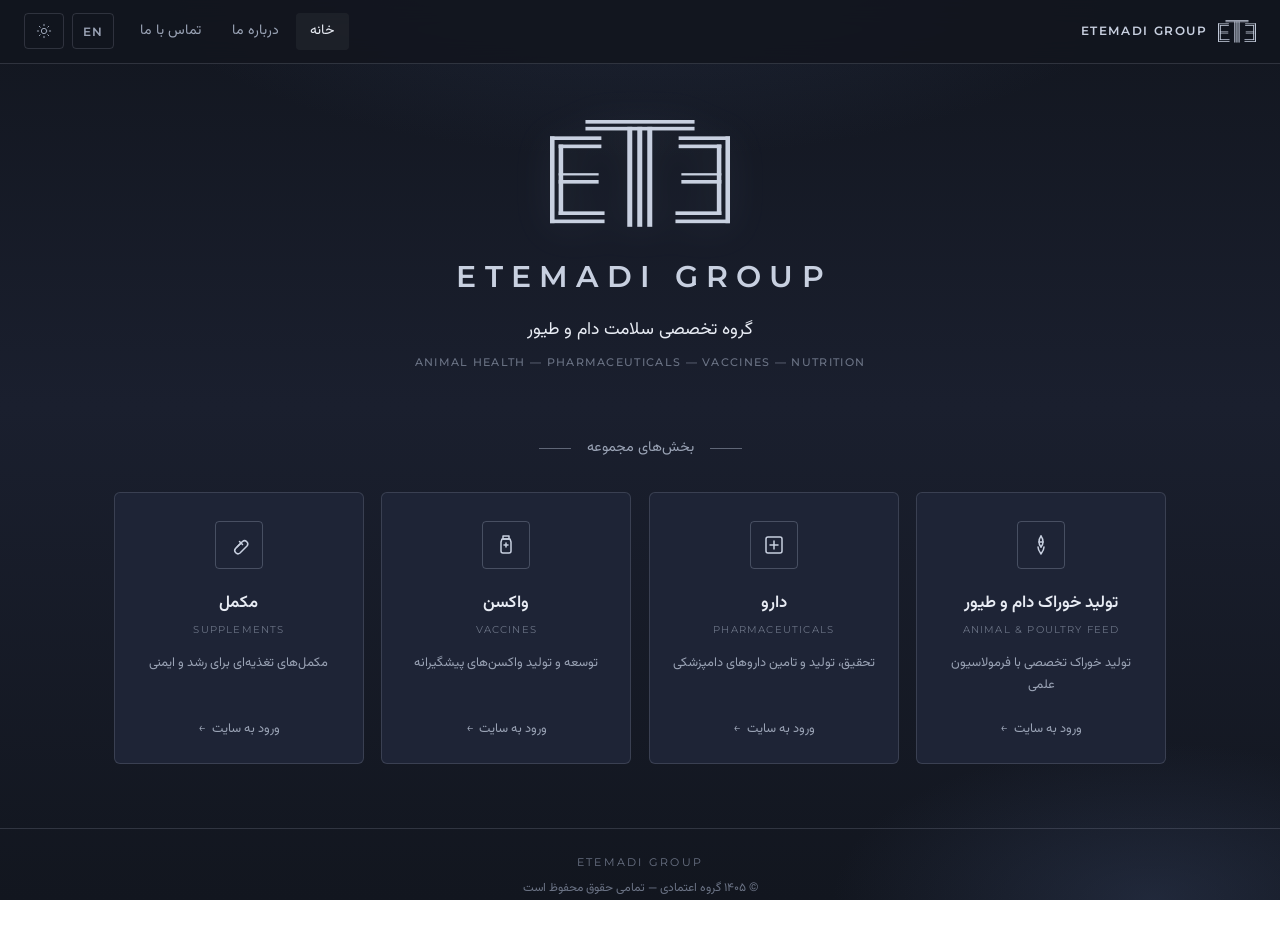
==== index.html @ 2804ebe1 "Add project" ====
﻿<!DOCTYPE html>
<html lang="fa" dir="rtl" data-theme="dark">
<head>
  <meta charset="UTF-8" />
  <meta name="viewport" content="width=device-width, initial-scale=1.0" />
  <title>گروه اعتمادی | Etemadi Group</title>
  <meta name="description" content="گروه تخصصی سلامت دام و طیور — دارو، واکسن، مکمل و خوراک دام و طیور" />
  <link rel="preconnect" href="https://fonts.googleapis.com" />
  <link rel="preconnect" href="https://fonts.gstatic.com" crossorigin />
  <link href="https://fonts.googleapis.com/css2?family=Montserrat:wght@400;500;600&family=Vazirmatn:wght@300;400;500;600;700&display=swap" rel="stylesheet" />
  <link rel="stylesheet" href="css/style.css" />
  <link rel="icon" href="assets/logo.svg" type="image/svg+xml" />
  <script>
    (function () {
      var t = localStorage.getItem("eg-theme");
      var l = localStorage.getItem("eg-lang");
      if (t === "light" || t === "dark") document.documentElement.setAttribute("data-theme", t);
      if (l === "en") { document.documentElement.lang = "en"; document.documentElement.dir = "ltr"; }
    })();
  </script>
</head>
<body data-page="home">
  <nav class="site-nav">
    <a href="index.html" class="nav-brand" aria-label="Etemadi Group">
      <svg class="logo-mark" viewBox="0 0 396 235" fill="currentColor" xmlns="http://www.w3.org/2000/svg" aria-hidden="true">
        <rect x="78" y="0" width="240" height="8"/><rect x="78" y="15" width="240" height="8"/>
        <rect x="170" y="15" width="11" height="220"/><rect x="192" y="15" width="11" height="220"/><rect x="214" y="15" width="11" height="220"/>
        <rect x="0" y="36" width="10" height="191"/><rect x="19" y="54" width="10" height="155"/>
        <rect x="0" y="36" width="113" height="8"/><rect x="19" y="54" width="94" height="8"/>
        <rect x="19" y="117" width="88" height="5"/><rect x="19" y="132" width="88" height="8"/>
        <rect x="19" y="201" width="101" height="8"/><rect x="0" y="219" width="120" height="8"/>
        <rect x="386" y="36" width="10" height="191"/><rect x="367" y="54" width="10" height="155"/>
        <rect x="283" y="36" width="113" height="8"/><rect x="283" y="54" width="94" height="8"/>
        <rect x="289" y="117" width="88" height="5"/><rect x="289" y="132" width="88" height="8"/>
        <rect x="276" y="201" width="101" height="8"/><rect x="276" y="219" width="120" height="8"/>
      </svg>
      <span data-i18n="brand.name">ETEMADI GROUP</span>
    </a>

    <div class="nav-end">
      <ul class="nav-links" id="navLinks">
        <li><a href="index.html" class="active" data-i18n="nav.home">خانه</a></li>
        <li><a href="about.html" data-i18n="nav.about">درباره ما</a></li>
        <li><a href="contact.html" data-i18n="nav.contact">تماس با ما</a></li>
      </ul>

      <div class="nav-controls">
        <button type="button" class="ctrl-btn" id="langToggle" title="Language">EN</button>
        <button type="button" class="ctrl-btn" id="themeToggle" aria-label="Theme">
          <svg viewBox="0 0 24 24" fill="none" stroke="currentColor" stroke-width="1.5" stroke-linecap="round" stroke-linejoin="round" data-theme-icon>
            <circle cx="12" cy="12" r="4"/>
            <path d="M12 2v2M12 20v2M4.93 4.93l1.41 1.41M17.66 17.66l1.41 1.41M2 12h2M20 12h2M4.93 19.07l1.41-1.41M17.66 6.34l1.41-1.41"/>
          </svg>
        </button>
        <button class="nav-toggle" type="button" id="navToggle" data-i18n-aria="nav.menu" aria-label="منو">☰</button>
      </div>
    </div>
  </nav>

  <header class="hero">
    <div class="logo-wrap">
      <svg class="logo-mark" viewBox="0 0 396 235" fill="currentColor" xmlns="http://www.w3.org/2000/svg" role="img" aria-label="Etemadi Group">
        <rect x="78" y="0" width="240" height="8"/><rect x="78" y="15" width="240" height="8"/>
        <rect x="170" y="15" width="11" height="220"/><rect x="192" y="15" width="11" height="220"/><rect x="214" y="15" width="11" height="220"/>
        <rect x="0" y="36" width="10" height="191"/><rect x="19" y="54" width="10" height="155"/>
        <rect x="0" y="36" width="113" height="8"/><rect x="19" y="54" width="94" height="8"/>
        <rect x="19" y="117" width="88" height="5"/><rect x="19" y="132" width="88" height="8"/>
        <rect x="19" y="201" width="101" height="8"/><rect x="0" y="219" width="120" height="8"/>
        <rect x="386" y="36" width="10" height="191"/><rect x="367" y="54" width="10" height="155"/>
        <rect x="283" y="36" width="113" height="8"/><rect x="283" y="54" width="94" height="8"/>
        <rect x="289" y="117" width="88" height="5"/><rect x="289" y="132" width="88" height="8"/>
        <rect x="276" y="201" width="101" height="8"/><rect x="276" y="219" width="120" height="8"/>
      </svg>
    </div>
    <h1 class="brand-name" data-i18n="brand.name">ETEMADI GROUP</h1>
    <p class="tagline" data-i18n="home.tagline">گروه تخصصی سلامت دام و طیور</p>
    <p class="tagline-sub" data-i18n="home.subtitle">Animal Health — Pharmaceuticals — Vaccines — Nutrition</p>
  </header>

  <main>
    <section class="section" aria-labelledby="sections-label">
      <div class="section-label" id="sections-label" data-i18n="home.sections">بخش‌های مجموعه</div>

      <div class="cards">
        <article class="card">
          <div class="card-icon" aria-hidden="true">
            <svg viewBox="0 0 24 24" fill="none" stroke="currentColor" stroke-width="1.5" stroke-linecap="round" stroke-linejoin="round">
              <path d="M12 3c-1.5 2-2 4-2 6 0 2 .5 3.5 2 5"/>
              <path d="M12 3c1.5 2 2 4 2 6 0 2-.5 3.5-2 5"/>
              <path d="M10 9h4"/>
              <path d="M9 14c0 3 1.5 5 3 7 1.5-2 3-4 3-7"/>
            </svg>
          </div>
          <h2 class="card-title" data-i18n="card.feed.title">تولید خوراک دام و طیور</h2>
          <p class="card-title-en">Animal &amp; Poultry Feed</p>
          <p class="card-desc" data-i18n="card.feed.desc">تولید خوراک تخصصی با فرمولاسیون علمی</p>
          <a class="card-link" href="contact.html"><span data-i18n="card.link">ورود به سایت</span> <span class="arrow"></span></a>
        </article>

        <article class="card">
          <div class="card-icon" aria-hidden="true">
            <svg viewBox="0 0 24 24" fill="none" stroke="currentColor" stroke-width="1.5" stroke-linecap="round" stroke-linejoin="round">
              <rect x="4" y="4" width="16" height="16" rx="2"/>
              <path d="M12 8v8M8 12h8"/>
            </svg>
          </div>
          <h2 class="card-title" data-i18n="card.pharma.title">دارو</h2>
          <p class="card-title-en">Pharmaceuticals</p>
          <p class="card-desc" data-i18n="card.pharma.desc">تحقیق، تولید و تامین داروهای دامپزشکی</p>
          <a class="card-link" href="contact.html"><span data-i18n="card.link">ورود به سایت</span> <span class="arrow"></span></a>
        </article>

        <article class="card">
          <div class="card-icon" aria-hidden="true">
            <svg viewBox="0 0 24 24" fill="none" stroke="currentColor" stroke-width="1.5" stroke-linecap="round" stroke-linejoin="round">
              <path d="M9 3h6v3H9z"/>
              <path d="M8 6h8l1 3v9a2 2 0 01-2 2H9a2 2 0 01-2-2V9l1-3z"/>
              <path d="M10 12h4M12 10v4"/>
            </svg>
          </div>
          <h2 class="card-title" data-i18n="card.vaccine.title">واکسن</h2>
          <p class="card-title-en">Vaccines</p>
          <p class="card-desc" data-i18n="card.vaccine.desc">توسعه و تولید واکسن‌های پیشگیرانه</p>
          <a class="card-link" href="contact.html"><span data-i18n="card.link">ورود به سایت</span> <span class="arrow"></span></a>
        </article>

        <article class="card">
          <div class="card-icon" aria-hidden="true">
            <svg viewBox="0 0 24 24" fill="none" stroke="currentColor" stroke-width="1.5" stroke-linecap="round" stroke-linejoin="round">
              <path d="M8.5 15.5l7-7a3.2 3.2 0 014.5 4.5l-7 7a3.2 3.2 0 01-4.5-4.5z"/>
              <path d="M10.2 13.8l3-3"/>
              <path d="M12.5 8.5l3 3"/>
              <circle cx="9.2" cy="14.8" r="0.55" fill="currentColor" stroke="none"/>
              <circle cx="10.6" cy="13.4" r="0.55" fill="currentColor" stroke="none"/>
              <circle cx="12" cy="12" r="0.55" fill="currentColor" stroke="none"/>
            </svg>
          </div>
          <h2 class="card-title" data-i18n="card.supp.title">مکمل</h2>
          <p class="card-title-en">Supplements</p>
          <p class="card-desc" data-i18n="card.supp.desc">مکمل‌های تغذیه‌ای برای رشد و ایمنی</p>
          <a class="card-link" href="contact.html"><span data-i18n="card.link">ورود به سایت</span> <span class="arrow"></span></a>
        </article>
      </div>
    </section>
  </main>

  <footer class="site-footer">
    <p class="footer-brand">ETEMADI GROUP</p>
    <p class="footer-copy" data-i18n="footer.copy">© ۱۴۰۵ گروه اعتمادی — تمامی حقوق محفوظ است</p>
  </footer>

  <script src="js/app.js"></script>
</body>
</html>
---- css/style.css ----
/* Dark theme — navy / charcoal (original) */
:root,
[data-theme="dark"] {
  --bg: #1a1f2e;
  --bg-deep: #12161f;
  --bg-card: #1e2436;
  --bg-nav: rgba(18, 22, 31, 0.9);
  --border: rgba(180, 190, 210, 0.18);
  --border-hover: rgba(200, 210, 230, 0.4);
  --text: #e8ecf4;
  --text-muted: #9aa3b5;
  --text-dim: #6b7385;
  --accent: #c8d0e0;
  --icon-frame: rgba(180, 190, 210, 0.28);
  --btn-bg: #c8d0e0;
  --btn-text: #12161f;
  --glow: rgba(60, 75, 110, 0.35);
  --shadow: rgba(0, 0, 0, 0.35);
  --success: #8fbf9a;
}

/* Light theme */
[data-theme="light"] {
  --bg: #eef1f6;
  --bg-deep: #e2e6ee;
  --bg-card: #ffffff;
  --bg-nav: rgba(255, 255, 255, 0.92);
  --border: rgba(26, 31, 46, 0.12);
  --border-hover: rgba(26, 31, 46, 0.28);
  --text: #1a1f2e;
  --text-muted: #4a5368;
  --text-dim: #7a8498;
  --accent: #1a1f2e;
  --icon-frame: rgba(26, 31, 46, 0.2);
  --btn-bg: #1a1f2e;
  --btn-text: #eef1f6;
  --glow: rgba(60, 75, 110, 0.1);
  --shadow: rgba(26, 31, 46, 0.12);
  --success: #2d6a4f;
}

:root {
  --max: 1100px;
  --nav-h: 64px;
}

*,
*::before,
*::after {
  box-sizing: border-box;
  margin: 0;
  padding: 0;
}

html {
  scroll-behavior: smooth;
}

body {
  font-family: "Vazirmatn", "Montserrat", "Segoe UI", sans-serif;
  background:
    radial-gradient(ellipse 80% 50% at 50% -10%, var(--glow), transparent 55%),
    radial-gradient(ellipse 50% 35% at 90% 100%, var(--glow), transparent 50%),
    linear-gradient(180deg, var(--bg-deep) 0%, var(--bg) 45%, var(--bg-deep) 100%);
  background-attachment: fixed;
  color: var(--text);
  min-height: 100vh;
  line-height: 1.7;
  transition: background 0.35s ease, color 0.25s ease;
}

html[dir="ltr"] body {
  font-family: "Montserrat", "Vazirmatn", "Segoe UI", sans-serif;
}

a {
  color: inherit;
  text-decoration: none;
}

img {
  max-width: 100%;
  display: block;
}

/* ——— Nav ——— */
.site-nav {
  position: sticky;
  top: 0;
  z-index: 100;
  height: var(--nav-h);
  display: flex;
  align-items: center;
  justify-content: space-between;
  gap: 1rem;
  padding: 0 1.5rem;
  background: var(--bg-nav);
  backdrop-filter: blur(12px);
  border-bottom: 1px solid var(--border);
  transition: background 0.3s, border-color 0.3s;
}

.nav-brand {
  display: flex;
  align-items: center;
  gap: 0.65rem;
  font-family: "Montserrat", sans-serif;
  font-size: 0.72rem;
  letter-spacing: 0.14em;
  font-weight: 600;
  color: var(--accent);
  flex-shrink: 0;
}

.nav-brand .logo-mark {
  width: 38px;
  height: auto;
  color: var(--accent);
  display: block;
  flex-shrink: 0;
}

.nav-controls {
  display: flex;
  align-items: center;
  gap: 0.5rem;
}

.nav-links {
  display: flex;
  list-style: none;
  gap: 0.15rem;
}

.nav-links a {
  display: block;
  padding: 0.4rem 0.9rem;
  font-size: 0.88rem;
  color: var(--text-muted);
  border-radius: 4px;
  transition: color 0.2s, background 0.2s;
}

.nav-links a:hover,
.nav-links a.active {
  color: var(--text);
  background: rgba(128, 128, 128, 0.1);
}

.ctrl-btn {
  display: inline-flex;
  align-items: center;
  justify-content: center;
  gap: 0.3rem;
  min-width: 40px;
  height: 36px;
  padding: 0 0.65rem;
  background: transparent;
  border: 1px solid var(--border);
  border-radius: 4px;
  color: var(--text-muted);
  font-family: "Montserrat", "Vazirmatn", sans-serif;
  font-size: 0.75rem;
  font-weight: 600;
  letter-spacing: 0.04em;
  cursor: pointer;
  transition: color 0.2s, border-color 0.2s, background 0.2s;
}

.ctrl-btn:hover {
  color: var(--text);
  border-color: var(--border-hover);
}

.ctrl-btn svg {
  width: 16px;
  height: 16px;
}

.nav-toggle {
  display: none;
  background: none;
  border: 1px solid var(--border);
  color: var(--text);
  width: 40px;
  height: 36px;
  border-radius: 4px;
  cursor: pointer;
  font-size: 1.15rem;
}

.nav-end {
  display: flex;
  align-items: center;
  gap: 0.75rem;
}

/* ——— Hero ——— */
.hero {
  text-align: center;
  padding: 3.5rem 1.5rem 2rem;
  animation: fadeUp 0.8s ease both;
}

.logo-wrap {
  margin-bottom: 1.5rem;
}

.logo-wrap .logo-mark {
  width: min(180px, 46vw);
  height: auto;
  margin: 0 auto;
  color: var(--accent);
  display: block;
  filter: drop-shadow(0 4px 18px rgba(180, 200, 230, 0.12));
  animation: logoIn 0.9s ease both;
}

[data-theme="light"] .logo-wrap .logo-mark {
  filter: drop-shadow(0 4px 16px rgba(26, 31, 46, 0.12));
}

.brand-name {
  font-family: "Montserrat", sans-serif;
  font-size: clamp(1.35rem, 3.2vw, 1.85rem);
  font-weight: 600;
  letter-spacing: 0.28em;
  color: var(--accent);
  margin-bottom: 0.85rem;
  padding-inline-end: 0.28em;
}

.tagline {
  font-size: clamp(0.95rem, 2vw, 1.1rem);
  color: var(--text);
  font-weight: 400;
  margin-bottom: 0.55rem;
}

.tagline-sub {
  font-family: "Montserrat", sans-serif;
  font-size: 0.68rem;
  letter-spacing: 0.16em;
  color: var(--text-dim);
  font-weight: 500;
  text-transform: uppercase;
}

html[lang="fa"] .tagline-sub {
  letter-spacing: 0.12em;
}

/* ——— Sections ——— */
.section {
  max-width: var(--max);
  margin: 0 auto;
  padding: 2rem 1.5rem 4rem;
}

.section-label {
  display: flex;
  align-items: center;
  justify-content: center;
  gap: 1rem;
  margin-bottom: 2rem;
  color: var(--text-muted);
  font-size: 0.9rem;
}

.section-label::before,
.section-label::after {
  content: "";
  width: 32px;
  height: 1px;
  background: var(--border-hover);
}

/* ——— Cards ——— */
.cards {
  display: grid;
  grid-template-columns: repeat(4, 1fr);
  gap: 1.1rem;
}

.card {
  background: var(--bg-card);
  border: 1px solid var(--border);
  border-radius: 6px;
  padding: 1.75rem 1.25rem 1.4rem;
  display: flex;
  flex-direction: column;
  align-items: center;
  text-align: center;
  transition: border-color 0.25s, transform 0.25s, box-shadow 0.25s, background 0.3s;
  animation: fadeUp 0.7s ease both;
}

.card:nth-child(1) { animation-delay: 0.1s; }
.card:nth-child(2) { animation-delay: 0.2s; }
.card:nth-child(3) { animation-delay: 0.3s; }
.card:nth-child(4) { animation-delay: 0.4s; }

.card:hover {
  border-color: var(--border-hover);
  transform: translateY(-4px);
  box-shadow: 0 12px 32px var(--shadow);
}

.card-icon {
  width: 48px;
  height: 48px;
  border: 1px solid var(--icon-frame);
  border-radius: 4px;
  display: flex;
  align-items: center;
  justify-content: center;
  margin-bottom: 1.25rem;
  color: var(--accent);
}

.card-icon svg {
  width: 24px;
  height: 24px;
}

.card-title {
  font-size: 1.05rem;
  font-weight: 600;
  margin-bottom: 0.2rem;
}

.card-title-en {
  font-family: "Montserrat", sans-serif;
  font-size: 0.62rem;
  letter-spacing: 0.12em;
  color: var(--text-dim);
  margin-bottom: 0.85rem;
  text-transform: uppercase;
}

html[lang="en"] .card-title-en {
  display: none;
}

.card-desc {
  font-size: 0.8rem;
  color: var(--text-muted);
  line-height: 1.75;
  margin-bottom: 1.4rem;
  flex: 1;
}

.card-link {
  font-size: 0.8rem;
  color: var(--text-muted);
  display: inline-flex;
  align-items: center;
  gap: 0.35rem;
  transition: color 0.2s;
}

.card:hover .card-link {
  color: var(--text);
}

html[dir="ltr"] .card-link .arrow::before {
  content: "→";
}

html[dir="rtl"] .card-link .arrow::before {
  content: "←";
}

/* ——— Inner pages ——— */
.page-hero {
  text-align: center;
  padding: 3.5rem 1.5rem 1.5rem;
  animation: fadeUp 0.7s ease both;
}

.page-hero h1 {
  font-size: clamp(1.4rem, 3vw, 1.85rem);
  font-weight: 600;
  margin-bottom: 0.5rem;
}

.page-hero p {
  color: var(--text-muted);
  font-size: 0.95rem;
  max-width: 480px;
  margin: 0 auto;
}

.page-content {
  max-width: 720px;
  margin: 0 auto;
  padding: 1.5rem 1.5rem 4rem;
  animation: fadeUp 0.8s ease 0.15s both;
}

.about-block {
  border: 1px solid var(--border);
  background: var(--bg-card);
  border-radius: 6px;
  padding: 2rem 2.25rem;
  margin-bottom: 1.25rem;
  transition: background 0.3s, border-color 0.3s;
}

.about-block h2 {
  font-size: 1.1rem;
  font-weight: 600;
  margin-bottom: 0.75rem;
  color: var(--accent);
}

.about-block p {
  color: var(--text-muted);
  font-size: 0.92rem;
  line-height: 1.9;
}

.about-list {
  list-style: none;
  display: grid;
  gap: 0.65rem;
  margin-top: 0.5rem;
}

.about-list li {
  color: var(--text-muted);
  font-size: 0.9rem;
  padding-inline-start: 1.1rem;
  position: relative;
}

.about-list li::before {
  content: "";
  position: absolute;
  inset-inline-start: 0;
  top: 0.55em;
  width: 5px;
  height: 5px;
  border-radius: 50%;
  background: var(--accent);
  opacity: 0.6;
}

/* ——— Contact ——— */
.contact-grid {
  display: grid;
  grid-template-columns: 1fr 1fr;
  gap: 1.25rem;
  max-width: 900px;
  margin: 0 auto;
  padding: 1.5rem 1.5rem 4rem;
}

.contact-info,
.contact-form-wrap {
  border: 1px solid var(--border);
  background: var(--bg-card);
  border-radius: 6px;
  padding: 2rem;
  animation: fadeUp 0.7s ease both;
  transition: background 0.3s, border-color 0.3s;
}

.contact-form-wrap {
  animation-delay: 0.15s;
}

.contact-info h2,
.contact-form-wrap h2 {
  font-size: 1.05rem;
  margin-bottom: 1.25rem;
  color: var(--accent);
}

.info-item {
  display: flex;
  gap: 0.9rem;
  margin-bottom: 1.35rem;
  align-items: flex-start;
}

.info-item:last-child {
  margin-bottom: 0;
}

.info-icon {
  width: 40px;
  height: 40px;
  border: 1px solid var(--icon-frame);
  border-radius: 4px;
  display: flex;
  align-items: center;
  justify-content: center;
  flex-shrink: 0;
  color: var(--accent);
}

.info-icon svg {
  width: 18px;
  height: 18px;
}

.info-label {
  font-size: 0.75rem;
  color: var(--text-dim);
  margin-bottom: 0.15rem;
}

.info-value {
  font-size: 0.9rem;
  color: var(--text);
}

.info-value.ltr {
  direction: ltr;
  unicode-bidi: embed;
}

.form-group {
  margin-bottom: 1rem;
}

.form-group label {
  display: block;
  font-size: 0.8rem;
  color: var(--text-muted);
  margin-bottom: 0.35rem;
}

.form-group input,
.form-group textarea {
  width: 100%;
  background: var(--bg-deep);
  border: 1px solid var(--border);
  border-radius: 4px;
  padding: 0.7rem 0.9rem;
  color: var(--text);
  font-family: inherit;
  font-size: 0.9rem;
  outline: none;
  transition: border-color 0.2s, background 0.3s;
}

.form-group input:focus,
.form-group textarea:focus {
  border-color: var(--border-hover);
}

.form-group textarea {
  min-height: 120px;
  resize: vertical;
}

.btn {
  display: inline-block;
  background: var(--btn-bg);
  color: var(--btn-text);
  border: none;
  border-radius: 4px;
  padding: 0.7rem 1.75rem;
  font-family: inherit;
  font-size: 0.9rem;
  font-weight: 600;
  cursor: pointer;
  transition: opacity 0.2s, transform 0.2s;
}

.btn:hover {
  opacity: 0.9;
  transform: translateY(-1px);
}

.form-note {
  margin-top: 0.85rem;
  font-size: 0.75rem;
  color: var(--text-dim);
}

.form-note.ok {
  color: var(--success);
}

/* ——— Footer ——— */
.site-footer {
  text-align: center;
  padding: 1.5rem 1rem 2rem;
  border-top: 1px solid var(--border);
}

.footer-nav {
  display: flex;
  justify-content: center;
  gap: 1.5rem;
  margin-bottom: 1.25rem;
  list-style: none;
}

.footer-nav a {
  font-size: 0.8rem;
  color: var(--text-muted);
  transition: color 0.2s;
}

.footer-nav a:hover {
  color: var(--text);
}

.footer-brand {
  font-family: "Montserrat", sans-serif;
  font-size: 0.7rem;
  letter-spacing: 0.2em;
  color: var(--text-dim);
  margin-bottom: 0.35rem;
}

.footer-copy {
  font-size: 0.75rem;
  color: var(--text-dim);
}

/* ——— Animations ——— */
@keyframes fadeUp {
  from {
    opacity: 0;
    transform: translateY(16px);
  }
  to {
    opacity: 1;
    transform: translateY(0);
  }
}

@keyframes logoIn {
  from {
    opacity: 0;
    transform: scale(0.92);
  }
  to {
    opacity: 1;
    transform: scale(1);
  }
}

/* ——— Responsive ——— */
@media (max-width: 900px) {
  .cards {
    grid-template-columns: repeat(2, 1fr);
  }

  .contact-grid {
    grid-template-columns: 1fr;
  }
}

@media (max-width: 700px) {
  .site-nav {
    padding: 0 0.85rem;
    flex-wrap: wrap;
    height: auto;
    min-height: var(--nav-h);
    padding-block: 0.65rem;
  }

  .nav-end {
    margin-inline-start: auto;
  }

  .nav-toggle {
    display: flex;
    align-items: center;
    justify-content: center;
  }

  .nav-links {
    display: none;
    width: 100%;
    order: 3;
    flex-direction: column;
    padding-top: 0.5rem;
    border-top: 1px solid var(--border);
    margin-top: 0.5rem;
  }

  .nav-links.open {
    display: flex;
  }

  .nav-links a {
    padding: 0.7rem 0.85rem;
  }

  .nav-brand span {
    display: none;
  }

  .cards {
    grid-template-columns: 1fr;
    max-width: 340px;
    margin: 0 auto;
  }

  .hero {
    padding-top: 2.5rem;
  }

  .about-block {
    padding: 1.5rem;
  }

  .brand-name {
    letter-spacing: 0.16em;
  }
}
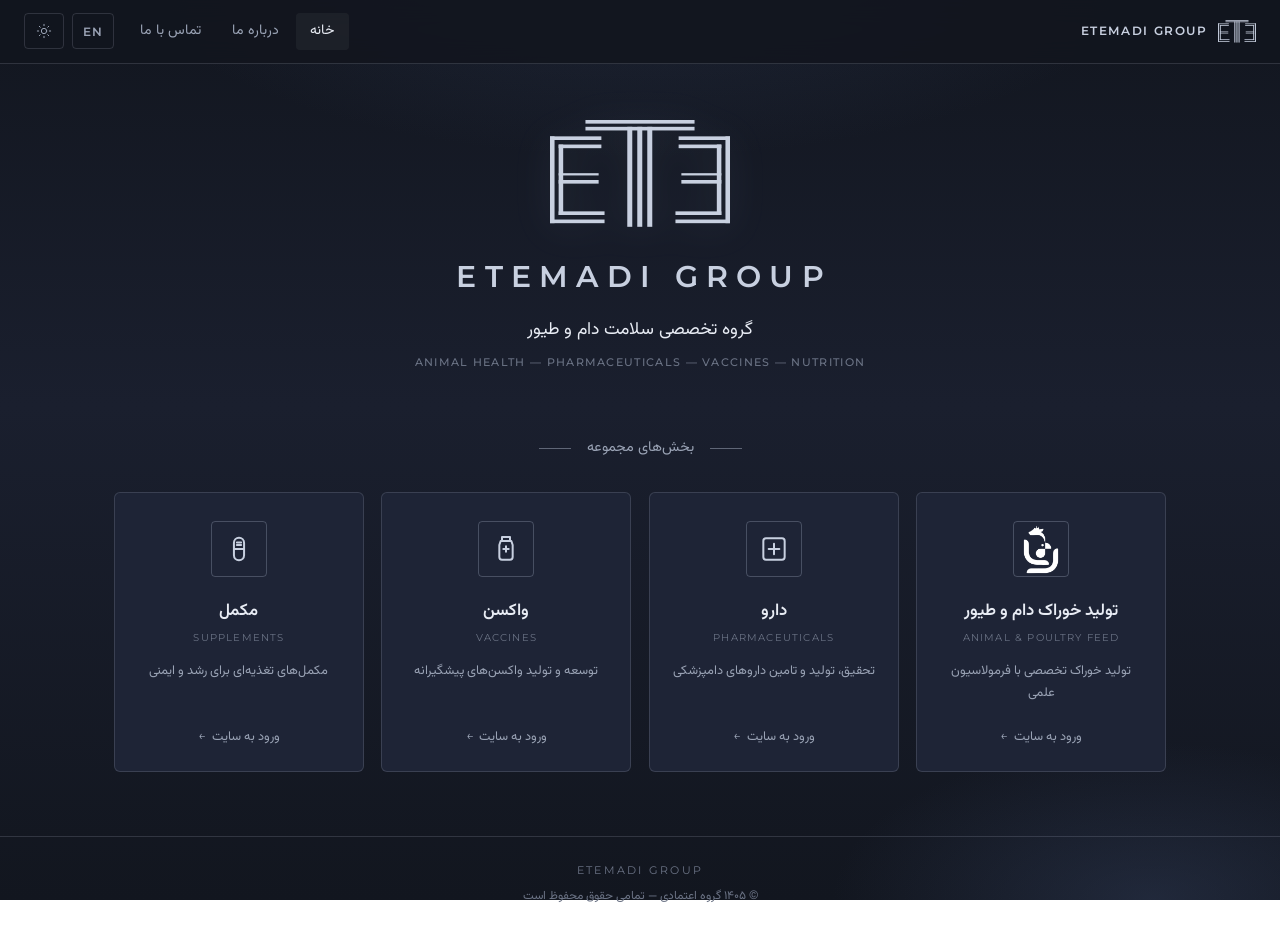
==== commit 6c0c5fa1: "change icon" ====
--- a/index.html
+++ b/index.html
@@ -1,154 +1,249 @@
-﻿<!DOCTYPE html>
+﻿<!doctype html>
 <html lang="fa" dir="rtl" data-theme="dark">
-<head>
-  <meta charset="UTF-8" />
-  <meta name="viewport" content="width=device-width, initial-scale=1.0" />
-  <title>گروه اعتمادی | Etemadi Group</title>
-  <meta name="description" content="گروه تخصصی سلامت دام و طیور — دارو، واکسن، مکمل و خوراک دام و طیور" />
-  <link rel="preconnect" href="https://fonts.googleapis.com" />
-  <link rel="preconnect" href="https://fonts.gstatic.com" crossorigin />
-  <link href="https://fonts.googleapis.com/css2?family=Montserrat:wght@400;500;600&family=Vazirmatn:wght@300;400;500;600;700&display=swap" rel="stylesheet" />
-  <link rel="stylesheet" href="css/style.css" />
-  <link rel="icon" href="assets/logo.svg" type="image/svg+xml" />
-  <script>
-    (function () {
-      var t = localStorage.getItem("eg-theme");
-      var l = localStorage.getItem("eg-lang");
-      if (t === "light" || t === "dark") document.documentElement.setAttribute("data-theme", t);
-      if (l === "en") { document.documentElement.lang = "en"; document.documentElement.dir = "ltr"; }
-    })();
-  </script>
-</head>
-<body data-page="home">
-  <nav class="site-nav">
-    <a href="index.html" class="nav-brand" aria-label="Etemadi Group">
-      <svg class="logo-mark" viewBox="0 0 396 235" fill="currentColor" xmlns="http://www.w3.org/2000/svg" aria-hidden="true">
-        <rect x="78" y="0" width="240" height="8"/><rect x="78" y="15" width="240" height="8"/>
-        <rect x="170" y="15" width="11" height="220"/><rect x="192" y="15" width="11" height="220"/><rect x="214" y="15" width="11" height="220"/>
-        <rect x="0" y="36" width="10" height="191"/><rect x="19" y="54" width="10" height="155"/>
-        <rect x="0" y="36" width="113" height="8"/><rect x="19" y="54" width="94" height="8"/>
-        <rect x="19" y="117" width="88" height="5"/><rect x="19" y="132" width="88" height="8"/>
-        <rect x="19" y="201" width="101" height="8"/><rect x="0" y="219" width="120" height="8"/>
-        <rect x="386" y="36" width="10" height="191"/><rect x="367" y="54" width="10" height="155"/>
-        <rect x="283" y="36" width="113" height="8"/><rect x="283" y="54" width="94" height="8"/>
-        <rect x="289" y="117" width="88" height="5"/><rect x="289" y="132" width="88" height="8"/>
-        <rect x="276" y="201" width="101" height="8"/><rect x="276" y="219" width="120" height="8"/>
-      </svg>
-      <span data-i18n="brand.name">ETEMADI GROUP</span>
-    </a>
-
-    <div class="nav-end">
-      <ul class="nav-links" id="navLinks">
-        <li><a href="index.html" class="active" data-i18n="nav.home">خانه</a></li>
-        <li><a href="about.html" data-i18n="nav.about">درباره ما</a></li>
-        <li><a href="contact.html" data-i18n="nav.contact">تماس با ما</a></li>
-      </ul>
-
-      <div class="nav-controls">
-        <button type="button" class="ctrl-btn" id="langToggle" title="Language">EN</button>
-        <button type="button" class="ctrl-btn" id="themeToggle" aria-label="Theme">
-          <svg viewBox="0 0 24 24" fill="none" stroke="currentColor" stroke-width="1.5" stroke-linecap="round" stroke-linejoin="round" data-theme-icon>
-            <circle cx="12" cy="12" r="4"/>
-            <path d="M12 2v2M12 20v2M4.93 4.93l1.41 1.41M17.66 17.66l1.41 1.41M2 12h2M20 12h2M4.93 19.07l1.41-1.41M17.66 6.34l1.41-1.41"/>
-          </svg>
-        </button>
-        <button class="nav-toggle" type="button" id="navToggle" data-i18n-aria="nav.menu" aria-label="منو">☰</button>
+  <head>
+    <meta charset="UTF-8" />
+    <meta name="viewport" content="width=device-width, initial-scale=1.0" />
+    <title>گروه اعتمادی | Etemadi Group</title>
+    <meta
+      name="description"
+      content="گروه تخصصی سلامت دام و طیور — دارو، واکسن، مکمل و خوراک دام و طیور"
+    />
+    <link rel="preconnect" href="https://fonts.googleapis.com" />
+    <link rel="preconnect" href="https://fonts.gstatic.com" crossorigin />
+    <link
+      href="https://fonts.googleapis.com/css2?family=Montserrat:wght@400;500;600&family=Vazirmatn:wght@300;400;500;600;700&display=swap"
+      rel="stylesheet"
+    />
+    <link rel="stylesheet" href="css/style.css" />
+    <link rel="icon" href="assets/logo.svg" type="image/svg+xml" />
+    <script>
+      (function () {
+        var t = localStorage.getItem("eg-theme");
+        var l = localStorage.getItem("eg-lang");
+        if (t === "light" || t === "dark") document.documentElement.setAttribute("data-theme", t);
+        if (l === "en") {
+          document.documentElement.lang = "en";
+          document.documentElement.dir = "ltr";
+        }
+      })();
+    </script>
+  </head>
+  <body data-page="home">
+    <nav class="site-nav">
+      <a href="index.html" class="nav-brand" aria-label="Etemadi Group">
+        <svg
+          class="logo-mark"
+          viewBox="0 0 396 235"
+          fill="currentColor"
+          xmlns="http://www.w3.org/2000/svg"
+          aria-hidden="true"
+        >
+          <rect x="78" y="0" width="240" height="8" />
+          <rect x="78" y="15" width="240" height="8" />
+          <rect x="170" y="15" width="11" height="220" />
+          <rect x="192" y="15" width="11" height="220" />
+          <rect x="214" y="15" width="11" height="220" />
+          <rect x="0" y="36" width="10" height="191" />
+          <rect x="19" y="54" width="10" height="155" />
+          <rect x="0" y="36" width="113" height="8" />
+          <rect x="19" y="54" width="94" height="8" />
+          <rect x="19" y="117" width="88" height="5" />
+          <rect x="19" y="132" width="88" height="8" />
+          <rect x="19" y="201" width="101" height="8" />
+          <rect x="0" y="219" width="120" height="8" />
+          <rect x="386" y="36" width="10" height="191" />
+          <rect x="367" y="54" width="10" height="155" />
+          <rect x="283" y="36" width="113" height="8" />
+          <rect x="283" y="54" width="94" height="8" />
+          <rect x="289" y="117" width="88" height="5" />
+          <rect x="289" y="132" width="88" height="8" />
+          <rect x="276" y="201" width="101" height="8" />
+          <rect x="276" y="219" width="120" height="8" />
+        </svg>
+        <span data-i18n="brand.name">ETEMADI GROUP</span>
+      </a>
+
+      <div class="nav-end">
+        <ul class="nav-links" id="navLinks">
+          <li><a href="index.html" class="active" data-i18n="nav.home">خانه</a></li>
+          <li><a href="about.html" data-i18n="nav.about">درباره ما</a></li>
+          <li><a href="contact.html" data-i18n="nav.contact">تماس با ما</a></li>
+        </ul>
+
+        <div class="nav-controls">
+          <button type="button" class="ctrl-btn" id="langToggle" title="Language">EN</button>
+          <button type="button" class="ctrl-btn" id="themeToggle" aria-label="Theme">
+            <svg
+              viewBox="0 0 24 24"
+              fill="none"
+              stroke="currentColor"
+              stroke-width="1.5"
+              stroke-linecap="round"
+              stroke-linejoin="round"
+              data-theme-icon
+            >
+              <circle cx="12" cy="12" r="4" />
+              <path
+                d="M12 2v2M12 20v2M4.93 4.93l1.41 1.41M17.66 17.66l1.41 1.41M2 12h2M20 12h2M4.93 19.07l1.41-1.41M17.66 6.34l1.41-1.41"
+              />
+            </svg>
+          </button>
+          <button
+            class="nav-toggle"
+            type="button"
+            id="navToggle"
+            data-i18n-aria="nav.menu"
+            aria-label="منو"
+          >
+            ☰
+          </button>
+        </div>
       </div>
-    </div>
-  </nav>
-
-  <header class="hero">
-    <div class="logo-wrap">
-      <svg class="logo-mark" viewBox="0 0 396 235" fill="currentColor" xmlns="http://www.w3.org/2000/svg" role="img" aria-label="Etemadi Group">
-        <rect x="78" y="0" width="240" height="8"/><rect x="78" y="15" width="240" height="8"/>
-        <rect x="170" y="15" width="11" height="220"/><rect x="192" y="15" width="11" height="220"/><rect x="214" y="15" width="11" height="220"/>
-        <rect x="0" y="36" width="10" height="191"/><rect x="19" y="54" width="10" height="155"/>
-        <rect x="0" y="36" width="113" height="8"/><rect x="19" y="54" width="94" height="8"/>
-        <rect x="19" y="117" width="88" height="5"/><rect x="19" y="132" width="88" height="8"/>
-        <rect x="19" y="201" width="101" height="8"/><rect x="0" y="219" width="120" height="8"/>
-        <rect x="386" y="36" width="10" height="191"/><rect x="367" y="54" width="10" height="155"/>
-        <rect x="283" y="36" width="113" height="8"/><rect x="283" y="54" width="94" height="8"/>
-        <rect x="289" y="117" width="88" height="5"/><rect x="289" y="132" width="88" height="8"/>
-        <rect x="276" y="201" width="101" height="8"/><rect x="276" y="219" width="120" height="8"/>
-      </svg>
-    </div>
-    <h1 class="brand-name" data-i18n="brand.name">ETEMADI GROUP</h1>
-    <p class="tagline" data-i18n="home.tagline">گروه تخصصی سلامت دام و طیور</p>
-    <p class="tagline-sub" data-i18n="home.subtitle">Animal Health — Pharmaceuticals — Vaccines — Nutrition</p>
-  </header>
-
-  <main>
-    <section class="section" aria-labelledby="sections-label">
-      <div class="section-label" id="sections-label" data-i18n="home.sections">بخش‌های مجموعه</div>
-
-      <div class="cards">
-        <article class="card">
-          <div class="card-icon" aria-hidden="true">
-            <svg viewBox="0 0 24 24" fill="none" stroke="currentColor" stroke-width="1.5" stroke-linecap="round" stroke-linejoin="round">
-              <path d="M12 3c-1.5 2-2 4-2 6 0 2 .5 3.5 2 5"/>
-              <path d="M12 3c1.5 2 2 4 2 6 0 2-.5 3.5-2 5"/>
-              <path d="M10 9h4"/>
-              <path d="M9 14c0 3 1.5 5 3 7 1.5-2 3-4 3-7"/>
-            </svg>
-          </div>
-          <h2 class="card-title" data-i18n="card.feed.title">تولید خوراک دام و طیور</h2>
-          <p class="card-title-en">Animal &amp; Poultry Feed</p>
-          <p class="card-desc" data-i18n="card.feed.desc">تولید خوراک تخصصی با فرمولاسیون علمی</p>
-          <a class="card-link" href="contact.html"><span data-i18n="card.link">ورود به سایت</span> <span class="arrow"></span></a>
-        </article>
-
-        <article class="card">
-          <div class="card-icon" aria-hidden="true">
-            <svg viewBox="0 0 24 24" fill="none" stroke="currentColor" stroke-width="1.5" stroke-linecap="round" stroke-linejoin="round">
-              <rect x="4" y="4" width="16" height="16" rx="2"/>
-              <path d="M12 8v8M8 12h8"/>
-            </svg>
-          </div>
-          <h2 class="card-title" data-i18n="card.pharma.title">دارو</h2>
-          <p class="card-title-en">Pharmaceuticals</p>
-          <p class="card-desc" data-i18n="card.pharma.desc">تحقیق، تولید و تامین داروهای دامپزشکی</p>
-          <a class="card-link" href="contact.html"><span data-i18n="card.link">ورود به سایت</span> <span class="arrow"></span></a>
-        </article>
-
-        <article class="card">
-          <div class="card-icon" aria-hidden="true">
-            <svg viewBox="0 0 24 24" fill="none" stroke="currentColor" stroke-width="1.5" stroke-linecap="round" stroke-linejoin="round">
-              <path d="M9 3h6v3H9z"/>
-              <path d="M8 6h8l1 3v9a2 2 0 01-2 2H9a2 2 0 01-2-2V9l1-3z"/>
-              <path d="M10 12h4M12 10v4"/>
-            </svg>
-          </div>
-          <h2 class="card-title" data-i18n="card.vaccine.title">واکسن</h2>
-          <p class="card-title-en">Vaccines</p>
-          <p class="card-desc" data-i18n="card.vaccine.desc">توسعه و تولید واکسن‌های پیشگیرانه</p>
-          <a class="card-link" href="contact.html"><span data-i18n="card.link">ورود به سایت</span> <span class="arrow"></span></a>
-        </article>
-
-        <article class="card">
-          <div class="card-icon" aria-hidden="true">
-            <svg viewBox="0 0 24 24" fill="none" stroke="currentColor" stroke-width="1.5" stroke-linecap="round" stroke-linejoin="round">
-              <path d="M8.5 15.5l7-7a3.2 3.2 0 014.5 4.5l-7 7a3.2 3.2 0 01-4.5-4.5z"/>
-              <path d="M10.2 13.8l3-3"/>
-              <path d="M12.5 8.5l3 3"/>
-              <circle cx="9.2" cy="14.8" r="0.55" fill="currentColor" stroke="none"/>
-              <circle cx="10.6" cy="13.4" r="0.55" fill="currentColor" stroke="none"/>
-              <circle cx="12" cy="12" r="0.55" fill="currentColor" stroke="none"/>
-            </svg>
-          </div>
-          <h2 class="card-title" data-i18n="card.supp.title">مکمل</h2>
-          <p class="card-title-en">Supplements</p>
-          <p class="card-desc" data-i18n="card.supp.desc">مکمل‌های تغذیه‌ای برای رشد و ایمنی</p>
-          <a class="card-link" href="contact.html"><span data-i18n="card.link">ورود به سایت</span> <span class="arrow"></span></a>
-        </article>
+    </nav>
+
+    <header class="hero">
+      <div class="logo-wrap">
+        <svg
+          class="logo-mark"
+          viewBox="0 0 396 235"
+          fill="currentColor"
+          xmlns="http://www.w3.org/2000/svg"
+          role="img"
+          aria-label="Etemadi Group"
+        >
+          <rect x="78" y="0" width="240" height="8" />
+          <rect x="78" y="15" width="240" height="8" />
+          <rect x="170" y="15" width="11" height="220" />
+          <rect x="192" y="15" width="11" height="220" />
+          <rect x="214" y="15" width="11" height="220" />
+          <rect x="0" y="36" width="10" height="191" />
+          <rect x="19" y="54" width="10" height="155" />
+          <rect x="0" y="36" width="113" height="8" />
+          <rect x="19" y="54" width="94" height="8" />
+          <rect x="19" y="117" width="88" height="5" />
+          <rect x="19" y="132" width="88" height="8" />
+          <rect x="19" y="201" width="101" height="8" />
+          <rect x="0" y="219" width="120" height="8" />
+          <rect x="386" y="36" width="10" height="191" />
+          <rect x="367" y="54" width="10" height="155" />
+          <rect x="283" y="36" width="113" height="8" />
+          <rect x="283" y="54" width="94" height="8" />
+          <rect x="289" y="117" width="88" height="5" />
+          <rect x="289" y="132" width="88" height="8" />
+          <rect x="276" y="201" width="101" height="8" />
+          <rect x="276" y="219" width="120" height="8" />
+        </svg>
       </div>
-    </section>
-  </main>
-
-  <footer class="site-footer">
-    <p class="footer-brand">ETEMADI GROUP</p>
-    <p class="footer-copy" data-i18n="footer.copy">© ۱۴۰۵ گروه اعتمادی — تمامی حقوق محفوظ است</p>
-  </footer>
-
-  <script src="js/app.js"></script>
-</body>
+      <h1 class="brand-name" data-i18n="brand.name">ETEMADI GROUP</h1>
+      <p class="tagline" data-i18n="home.tagline">گروه تخصصی سلامت دام و طیور</p>
+      <p class="tagline-sub" data-i18n="home.subtitle">
+        Animal Health — Pharmaceuticals — Vaccines — Nutrition
+      </p>
+    </header>
+
+    <main>
+      <section class="section" aria-labelledby="sections-label">
+        <div class="section-label" id="sections-label" data-i18n="home.sections">
+          بخش‌های مجموعه
+        </div>
+
+        <div class="cards">
+          <article class="card">
+            <div class="card-icon card-icon--feed" aria-hidden="true">
+              <img
+                class="feed-mark"
+                src="assets/feed-mark-color.png"
+                width="56"
+                height="76"
+                alt=""
+              />
+            </div>
+            <h2 class="card-title" data-i18n="card.feed.title">تولید خوراک دام و طیور</h2>
+            <p class="card-title-en">Animal &amp; Poultry Feed</p>
+            <p class="card-desc" data-i18n="card.feed.desc">تولید خوراک تخصصی با فرمولاسیون علمی</p>
+            <a class="card-link" href="contact.html"
+              ><span data-i18n="card.link">ورود به سایت</span> <span class="arrow"></span
+            ></a>
+          </article>
+
+          <article class="card">
+            <div class="card-icon" aria-hidden="true">
+              <svg
+                viewBox="0 0 24 24"
+                fill="none"
+                stroke="currentColor"
+                stroke-width="1.5"
+                stroke-linecap="round"
+                stroke-linejoin="round"
+              >
+                <rect x="4" y="4" width="16" height="16" rx="2" />
+                <path d="M12 8v8M8 12h8" />
+              </svg>
+            </div>
+            <h2 class="card-title" data-i18n="card.pharma.title">دارو</h2>
+            <p class="card-title-en">Pharmaceuticals</p>
+            <p class="card-desc" data-i18n="card.pharma.desc">
+              تحقیق، تولید و تامین داروهای دامپزشکی
+            </p>
+            <a class="card-link" href="contact.html"
+              ><span data-i18n="card.link">ورود به سایت</span> <span class="arrow"></span
+            ></a>
+          </article>
+
+          <article class="card">
+            <div class="card-icon" aria-hidden="true">
+              <svg
+                viewBox="0 0 24 24"
+                fill="none"
+                stroke="currentColor"
+                stroke-width="1.5"
+                stroke-linecap="round"
+                stroke-linejoin="round"
+              >
+                <path d="M9 3h6v3H9z" />
+                <path d="M8 6h8l1 3v9a2 2 0 01-2 2H9a2 2 0 01-2-2V9l1-3z" />
+                <path d="M10 12h4M12 10v4" />
+              </svg>
+            </div>
+            <h2 class="card-title" data-i18n="card.vaccine.title">واکسن</h2>
+            <p class="card-title-en">Vaccines</p>
+            <p class="card-desc" data-i18n="card.vaccine.desc">توسعه و تولید واکسن‌های پیشگیرانه</p>
+            <a class="card-link" href="contact.html"
+              ><span data-i18n="card.link">ورود به سایت</span> <span class="arrow"></span
+            ></a>
+          </article>
+
+          <article class="card">
+            <div class="card-icon" aria-hidden="true">
+              <svg
+                viewBox="0 0 24 24"
+                fill="none"
+                stroke="currentColor"
+                stroke-width="1.5"
+                stroke-linecap="round"
+                stroke-linejoin="round"
+              >
+                <rect x="8.2" y="3.5" width="7.6" height="17" rx="3.8" />
+                <path d="M8.2 12h7.6" />
+                <path d="M10.4 7.2h3.2M10.4 9h3.2" />
+              </svg>
+            </div>
+            <h2 class="card-title" data-i18n="card.supp.title">مکمل</h2>
+            <p class="card-title-en">Supplements</p>
+            <p class="card-desc" data-i18n="card.supp.desc">مکمل‌های تغذیه‌ای برای رشد و ایمنی</p>
+            <a class="card-link" href="contact.html"
+              ><span data-i18n="card.link">ورود به سایت</span> <span class="arrow"></span
+            ></a>
+          </article>
+        </div>
+      </section>
+    </main>
+
+    <footer class="site-footer">
+      <p class="footer-brand">ETEMADI GROUP</p>
+      <p class="footer-copy" data-i18n="footer.copy">© ۱۴۰۵ گروه اعتمادی — تمامی حقوق محفوظ است</p>
+    </footer>
+
+    <script src="js/app.js"></script>
+  </body>
 </html>
--- a/css/style.css
+++ b/css/style.css
@@ -66,7 +66,9 @@
   color: var(--text);
   min-height: 100vh;
   line-height: 1.7;
-  transition: background 0.35s ease, color 0.25s ease;
+  transition:
+    background 0.35s ease,
+    color 0.25s ease;
 }
 
 html[dir="ltr"] body {
@@ -97,7 +99,9 @@
   background: var(--bg-nav);
   backdrop-filter: blur(12px);
   border-bottom: 1px solid var(--border);
-  transition: background 0.3s, border-color 0.3s;
+  transition:
+    background 0.3s,
+    border-color 0.3s;
 }
 
 .nav-brand {
@@ -138,7 +142,9 @@
   font-size: 0.88rem;
   color: var(--text-muted);
   border-radius: 4px;
-  transition: color 0.2s, background 0.2s;
+  transition:
+    color 0.2s,
+    background 0.2s;
 }
 
 .nav-links a:hover,
@@ -164,7 +170,10 @@
   font-weight: 600;
   letter-spacing: 0.04em;
   cursor: pointer;
-  transition: color 0.2s, border-color 0.2s, background 0.2s;
+  transition:
+    color 0.2s,
+    border-color 0.2s,
+    background 0.2s;
 }
 
 .ctrl-btn:hover {
@@ -291,14 +300,26 @@
   flex-direction: column;
   align-items: center;
   text-align: center;
-  transition: border-color 0.25s, transform 0.25s, box-shadow 0.25s, background 0.3s;
+  transition:
+    border-color 0.25s,
+    transform 0.25s,
+    box-shadow 0.25s,
+    background 0.3s;
   animation: fadeUp 0.7s ease both;
 }
 
-.card:nth-child(1) { animation-delay: 0.1s; }
-.card:nth-child(2) { animation-delay: 0.2s; }
-.card:nth-child(3) { animation-delay: 0.3s; }
-.card:nth-child(4) { animation-delay: 0.4s; }
+.card:nth-child(1) {
+  animation-delay: 0.1s;
+}
+.card:nth-child(2) {
+  animation-delay: 0.2s;
+}
+.card:nth-child(3) {
+  animation-delay: 0.3s;
+}
+.card:nth-child(4) {
+  animation-delay: 0.4s;
+}
 
 .card:hover {
   border-color: var(--border-hover);
@@ -307,8 +328,8 @@
 }
 
 .card-icon {
-  width: 48px;
-  height: 48px;
+  width: 56px;
+  height: 56px;
   border: 1px solid var(--icon-frame);
   border-radius: 4px;
   display: flex;
@@ -319,8 +340,21 @@
 }
 
 .card-icon svg {
-  width: 24px;
-  height: 24px;
+  width: 32px;
+  height: 32px;
+}
+
+.card-icon--feed .feed-mark {
+  width: 38px;
+  height: 52px;
+  display: block;
+  object-fit: contain;
+  /* keep shape, force icon color like other card icons */
+  filter: brightness(0) invert(1);
+}
+
+[data-theme="light"] .card-icon--feed .feed-mark {
+  filter: brightness(0);
 }
 
 .card-title {
@@ -404,7 +438,9 @@
   border-radius: 6px;
   padding: 2rem 2.25rem;
   margin-bottom: 1.25rem;
-  transition: background 0.3s, border-color 0.3s;
+  transition:
+    background 0.3s,
+    border-color 0.3s;
 }
 
 .about-block h2 {
@@ -463,7 +499,9 @@
   border-radius: 6px;
   padding: 2rem;
   animation: fadeUp 0.7s ease both;
-  transition: background 0.3s, border-color 0.3s;
+  transition:
+    background 0.3s,
+    border-color 0.3s;
 }
 
 .contact-form-wrap {
@@ -543,7 +581,9 @@
   font-family: inherit;
   font-size: 0.9rem;
   outline: none;
-  transition: border-color 0.2s, background 0.3s;
+  transition:
+    border-color 0.2s,
+    background 0.3s;
 }
 
 .form-group input:focus,
@@ -567,7 +607,9 @@
   font-size: 0.9rem;
   font-weight: 600;
   cursor: pointer;
-  transition: opacity 0.2s, transform 0.2s;
+  transition:
+    opacity 0.2s,
+    transform 0.2s;
 }
 
 .btn:hover {
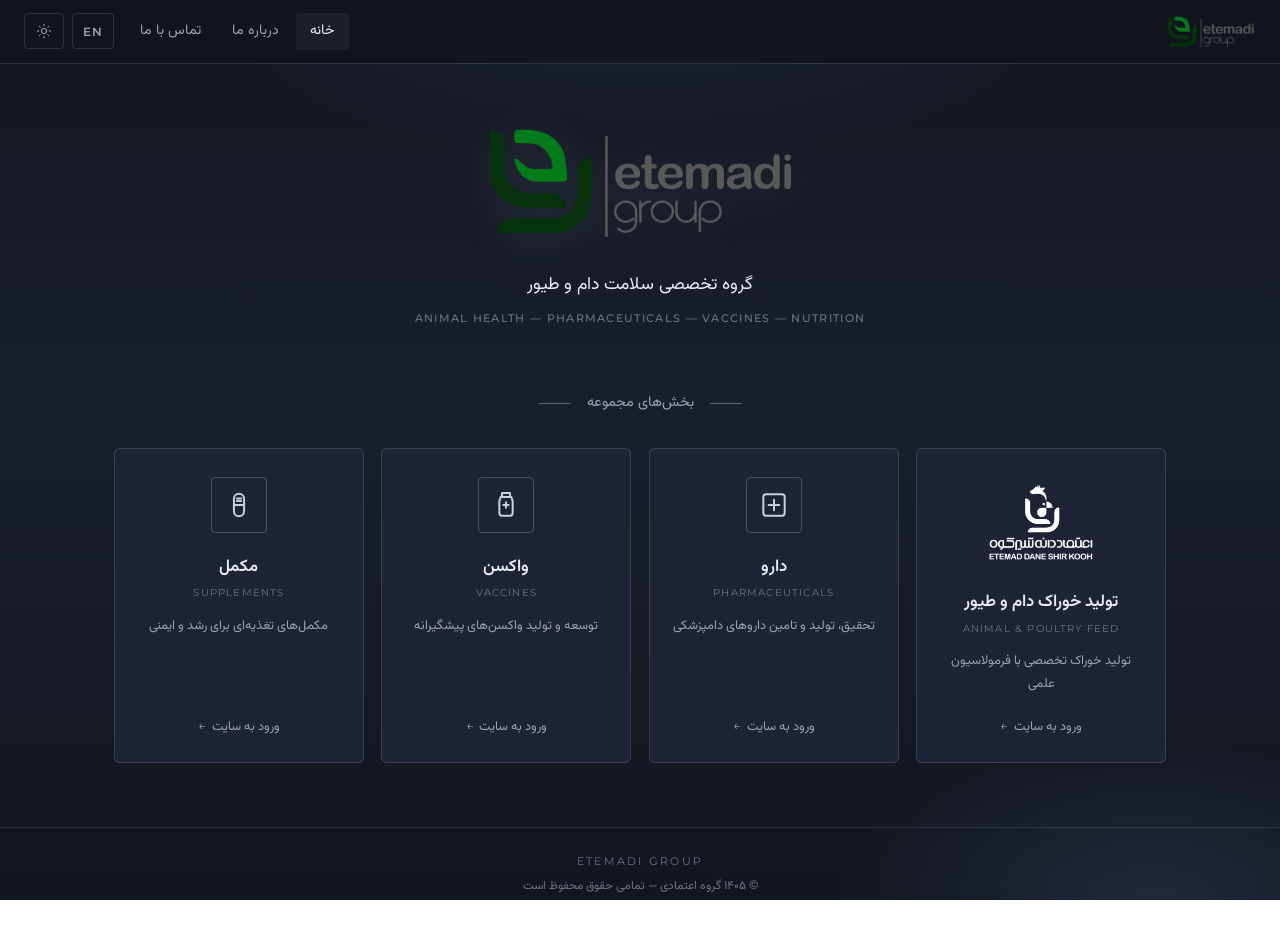
==== commit 08994902: "update logo" ====
--- a/index.html
+++ b/index.html
@@ -15,7 +15,7 @@
       rel="stylesheet"
     />
     <link rel="stylesheet" href="css/style.css" />
-    <link rel="icon" href="assets/logo.svg" type="image/svg+xml" />
+    <link rel="icon" href="assets/logo.png" type="image/png" />
     <script>
       (function () {
         var t = localStorage.getItem("eg-theme");
@@ -31,36 +31,7 @@
   <body data-page="home">
     <nav class="site-nav">
       <a href="index.html" class="nav-brand" aria-label="Etemadi Group">
-        <svg
-          class="logo-mark"
-          viewBox="0 0 396 235"
-          fill="currentColor"
-          xmlns="http://www.w3.org/2000/svg"
-          aria-hidden="true"
-        >
-          <rect x="78" y="0" width="240" height="8" />
-          <rect x="78" y="15" width="240" height="8" />
-          <rect x="170" y="15" width="11" height="220" />
-          <rect x="192" y="15" width="11" height="220" />
-          <rect x="214" y="15" width="11" height="220" />
-          <rect x="0" y="36" width="10" height="191" />
-          <rect x="19" y="54" width="10" height="155" />
-          <rect x="0" y="36" width="113" height="8" />
-          <rect x="19" y="54" width="94" height="8" />
-          <rect x="19" y="117" width="88" height="5" />
-          <rect x="19" y="132" width="88" height="8" />
-          <rect x="19" y="201" width="101" height="8" />
-          <rect x="0" y="219" width="120" height="8" />
-          <rect x="386" y="36" width="10" height="191" />
-          <rect x="367" y="54" width="10" height="155" />
-          <rect x="283" y="36" width="113" height="8" />
-          <rect x="283" y="54" width="94" height="8" />
-          <rect x="289" y="117" width="88" height="5" />
-          <rect x="289" y="132" width="88" height="8" />
-          <rect x="276" y="201" width="101" height="8" />
-          <rect x="276" y="219" width="120" height="8" />
-        </svg>
-        <span data-i18n="brand.name">ETEMADI GROUP</span>
+        <img class="logo-mark" src="assets/logo.png" width="160" height="65" alt="Etemadi Group" />
       </a>
 
       <div class="nav-end">
@@ -103,38 +74,9 @@
 
     <header class="hero">
       <div class="logo-wrap">
-        <svg
-          class="logo-mark"
-          viewBox="0 0 396 235"
-          fill="currentColor"
-          xmlns="http://www.w3.org/2000/svg"
-          role="img"
-          aria-label="Etemadi Group"
-        >
-          <rect x="78" y="0" width="240" height="8" />
-          <rect x="78" y="15" width="240" height="8" />
-          <rect x="170" y="15" width="11" height="220" />
-          <rect x="192" y="15" width="11" height="220" />
-          <rect x="214" y="15" width="11" height="220" />
-          <rect x="0" y="36" width="10" height="191" />
-          <rect x="19" y="54" width="10" height="155" />
-          <rect x="0" y="36" width="113" height="8" />
-          <rect x="19" y="54" width="94" height="8" />
-          <rect x="19" y="117" width="88" height="5" />
-          <rect x="19" y="132" width="88" height="8" />
-          <rect x="19" y="201" width="101" height="8" />
-          <rect x="0" y="219" width="120" height="8" />
-          <rect x="386" y="36" width="10" height="191" />
-          <rect x="367" y="54" width="10" height="155" />
-          <rect x="283" y="36" width="113" height="8" />
-          <rect x="283" y="54" width="94" height="8" />
-          <rect x="289" y="117" width="88" height="5" />
-          <rect x="289" y="132" width="88" height="8" />
-          <rect x="276" y="201" width="101" height="8" />
-          <rect x="276" y="219" width="120" height="8" />
-        </svg>
+        <img class="logo-mark" src="assets/logo.png" width="564" height="228" alt="Etemadi Group" />
       </div>
-      <h1 class="brand-name" data-i18n="brand.name">ETEMADI GROUP</h1>
+      <h1 class="brand-name visually-hidden" data-i18n="brand.name">ETEMADI GROUP</h1>
       <p class="tagline" data-i18n="home.tagline">گروه تخصصی سلامت دام و طیور</p>
       <p class="tagline-sub" data-i18n="home.subtitle">
         Animal Health — Pharmaceuticals — Vaccines — Nutrition
@@ -152,9 +94,9 @@
             <div class="card-icon card-icon--feed" aria-hidden="true">
               <img
                 class="feed-mark"
-                src="assets/feed-mark-color.png"
-                width="56"
-                height="76"
+                src="assets/logo_black_transparent.png"
+                width="120"
+                height="89"
                 alt=""
               />
             </div>
--- a/css/style.css
+++ b/css/style.css
@@ -107,19 +107,12 @@
 .nav-brand {
   display: flex;
   align-items: center;
-  gap: 0.65rem;
-  font-family: "Montserrat", sans-serif;
-  font-size: 0.72rem;
-  letter-spacing: 0.14em;
-  font-weight: 600;
-  color: var(--accent);
   flex-shrink: 0;
 }
 
 .nav-brand .logo-mark {
-  width: 38px;
-  height: auto;
-  color: var(--accent);
+  width: auto;
+  height: 36px;
   display: block;
   flex-shrink: 0;
 }
@@ -216,10 +209,9 @@
 }
 
 .logo-wrap .logo-mark {
-  width: min(180px, 46vw);
+  width: min(320px, 78vw);
   height: auto;
   margin: 0 auto;
-  color: var(--accent);
   display: block;
   filter: drop-shadow(0 4px 18px rgba(180, 200, 230, 0.12));
   animation: logoIn 0.9s ease both;
@@ -239,6 +231,18 @@
   padding-inline-end: 0.28em;
 }
 
+.visually-hidden {
+  position: absolute;
+  width: 1px;
+  height: 1px;
+  padding: 0;
+  margin: -1px;
+  overflow: hidden;
+  clip: rect(0, 0, 0, 0);
+  white-space: nowrap;
+  border: 0;
+}
+
 .tagline {
   font-size: clamp(0.95rem, 2vw, 1.1rem);
   color: var(--text);
@@ -344,17 +348,25 @@
   height: 32px;
 }
 
+.card-icon--feed {
+  width: auto;
+  height: auto;
+  min-height: 56px;
+  padding: 0.35rem 0.5rem;
+  border: none;
+}
+
 .card-icon--feed .feed-mark {
-  width: 38px;
-  height: 52px;
+  width: 108px;
+  height: auto;
   display: block;
   object-fit: contain;
-  /* keep shape, force icon color like other card icons */
+  /* black logo → light on dark theme */
   filter: brightness(0) invert(1);
 }
 
 [data-theme="light"] .card-icon--feed .feed-mark {
-  filter: brightness(0);
+  filter: none;
 }
 
 .card-title {
